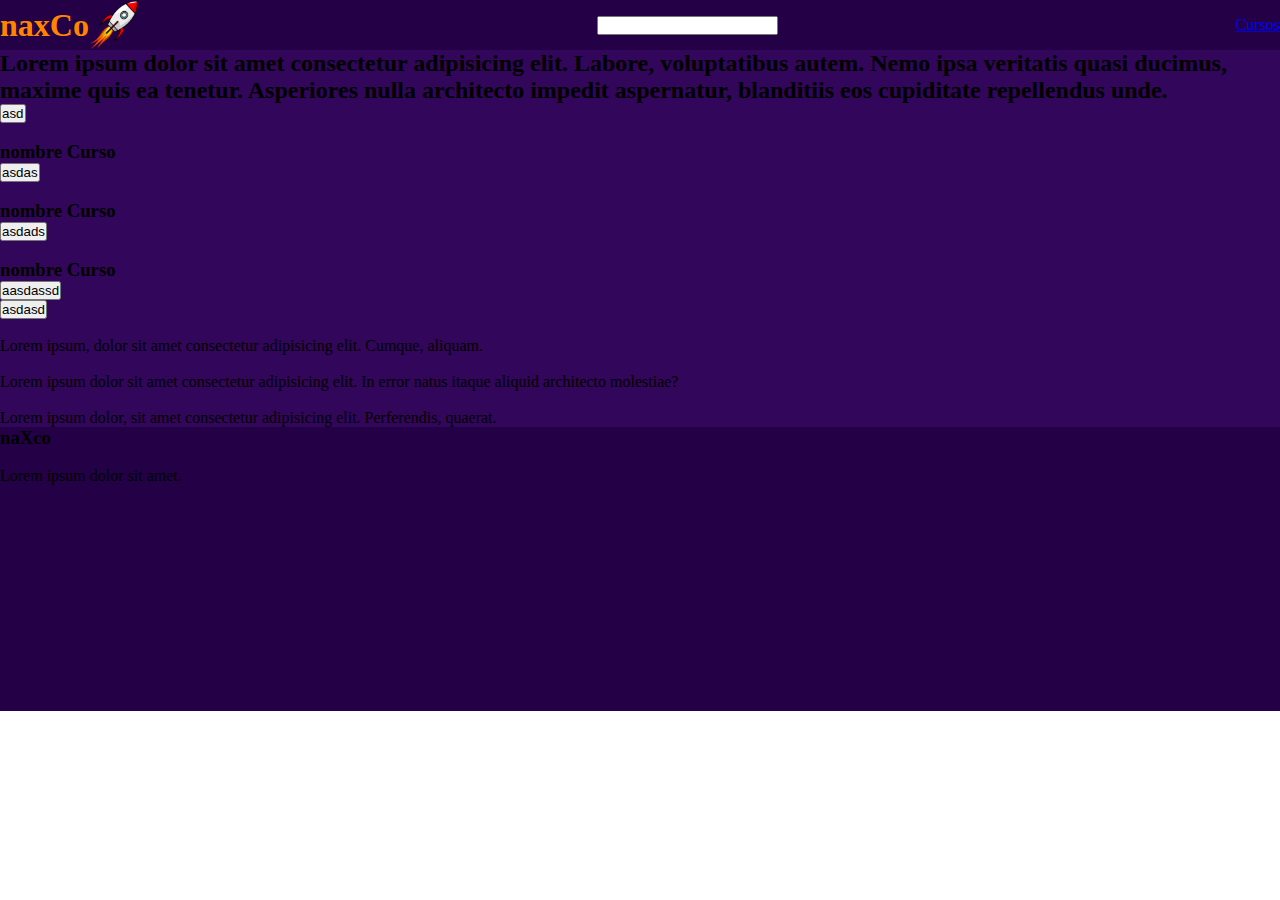
==== index.html @ 247a6f09 "primer checkpoint" ====
<!DOCTYPE html>
<html lang="en">

<head>
    <meta charset="UTF-8">
    <meta name="viewport" content="width=device-width, initial-scale=1.0">
    <link rel="stylesheet" href="css/style.css">
    <script src="js/main.js" defer></script>
    <title>Proyecto Curso</title>
</head>

<body>
    <nav class="navbar">
        <div class="nombres">
            <h1>naxCo</h1>
            <img class="cohete" src="./img/Cohetelogo.png" alt="">
        </div>
        <input class="buscador" type="text">
        <a href="#" class="plataforma">Cursos</a>
    </nav>
    <main>

        <section class="section1Intro">
            <h2>Lorem ipsum dolor sit amet consectetur adipisicing elit. Labore, voluptatibus autem. Nemo ipsa veritatis
                quasi ducimus, maxime quis ea tenetur. Asperiores nulla architecto impedit aspernatur, blanditiis eos
                cupiditate repellendus unde.</h2>
            <button>asd</button>
        </section>

        <section class="section2Cursos">
            <div class="cursos">
                <div>
                    <img src="" alt=""></img>
                    <h3>nombre Curso</h3>
                    <button>asdas</button>
                </div>
                <div>
                    <img src="" alt=""></img>
                    <h3>nombre Curso</h3>
                    <button>asdads</button>
                </div>
                <div>
                    <img src="" alt=""></img>
                    <h3>nombre Curso</h3>
                    <button>aasdassd</button>
                </div>
            </div>
            <button>asdasd</button>
        </section>

        <section class="section3Nosotros">
            <div>
                <div>
                    <img src="" alt="">
                    <p>Lorem ipsum, dolor sit amet consectetur adipisicing elit. Cumque, aliquam.</p>
                </div>
                <div>
                    <img src="" alt="">
                    <p>Lorem ipsum dolor sit amet consectetur adipisicing elit. In error natus itaque aliquid architecto
                        molestiae?</p>
                </div>
                <div>
                    <img src="" alt="">
                    <p>Lorem ipsum dolor, sit amet consectetur adipisicing elit. Perferendis, quaerat.</p>
                </div>
            </div>
        </section>
        
    </main>

    <footer>
        <div>
            <div>
                <h3>naXco</h3>
                <img src="" alt="">
                <img src="" alt="">
                <img src="" alt="">
                <img src="" alt="">
                <p>Lorem ipsum dolor sit amet.</p>
            </div>
            <div>
                <ul>
                    <li><a href="#"></a></li>
                    <li><a href="#"></a></li>
                    <li><a href="#"></a></li>
                    <li><a href="#"></a></li>
                </ul>
            </div>
            <div>
                <iframe src="" frameborder="0"></iframe>
            </div>
        </div>
    </footer>


</body>

</html>
---- css/style.css ----
* {
    padding: 0;
    margin: 0;
    box-sizing: border-box;
}


nav {
    display: flex;
    justify-content: space-between;
    align-items: center;
    background: #240046;
}

.nombres {
    display: flex;
    align-items: center;
}

.nombres h1 {
    color: #ff8500;
}

.cohete{
    width: 50px;
    height: 50px;
}

section {
    background: #32065a;
}

footer {
    background: #240046;
}
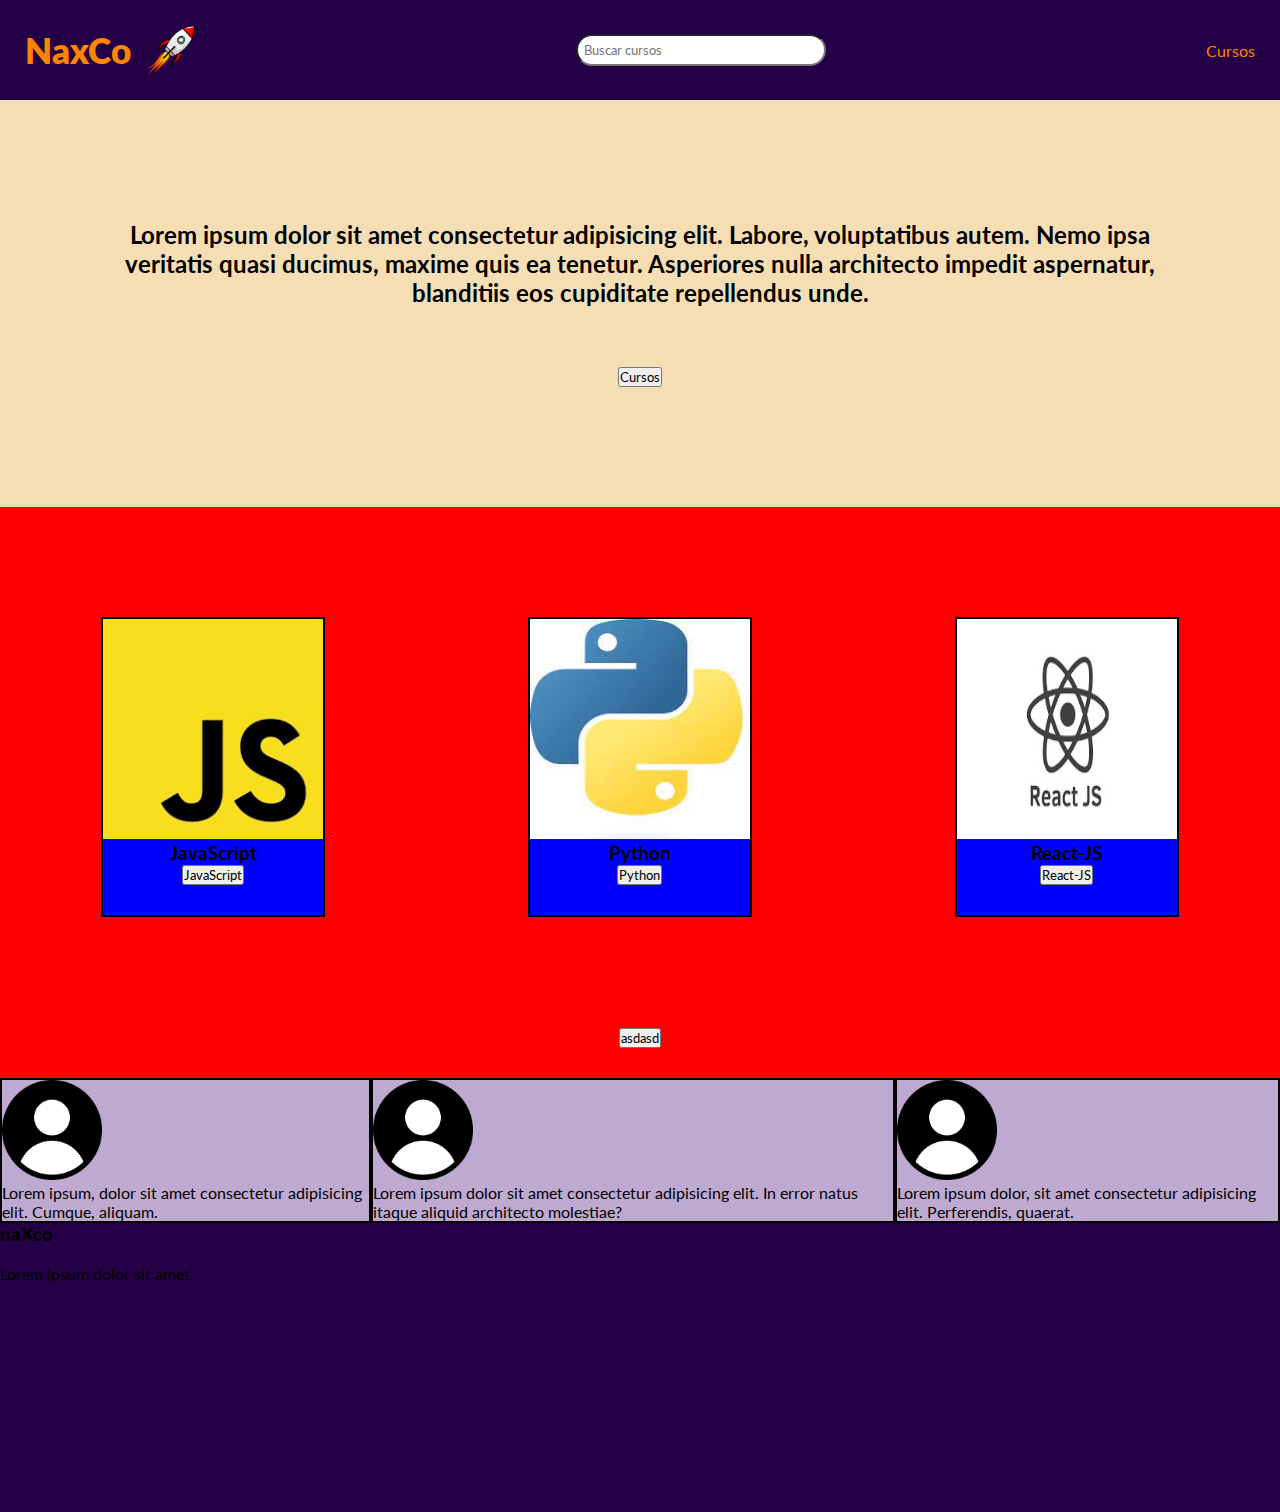
==== commit 1430728a: "checkpoint 2" ====
--- a/index.html
+++ b/index.html
@@ -12,55 +12,58 @@
 <body>
     <nav class="navbar">
         <div class="nombres">
-            <h1>naxCo</h1>
+            <a href="index.html"><h1>NaxCo</h1></a>
             <img class="cohete" src="./img/Cohetelogo.png" alt="">
         </div>
-        <input class="buscador" type="text">
-        <a href="#" class="plataforma">Cursos</a>
+        <div>
+            <input class="buscador" type="text" placeholder="Buscar cursos">
+            <i class='bx bx-search'></i>
+        </div>
+        <a class="plataforma" href="#">Cursos</a>
     </nav>
     <main>
 
         <section class="section1Intro">
             <h2>Lorem ipsum dolor sit amet consectetur adipisicing elit. Labore, voluptatibus autem. Nemo ipsa veritatis
-                quasi ducimus, maxime quis ea tenetur. Asperiores nulla architecto impedit aspernatur, blanditiis eos
-                cupiditate repellendus unde.</h2>
-            <button>asd</button>
+            quasi ducimus, maxime quis ea tenetur. Asperiores nulla architecto impedit aspernatur, blanditiis eos
+            cupiditate repellendus unde.</h2>
+            <button>Cursos</button>
         </section>
 
         <section class="section2Cursos">
             <div class="cursos">
-                <div>
-                    <img src="" alt=""></img>
-                    <h3>nombre Curso</h3>
-                    <button>asdas</button>
+                <div class="tarjeta">
+                    <img src="img/JS.png" alt=""></img>
+                    <h3>JavaScript</h3>
+                    <button>JavaScript</button>
                 </div>
-                <div>
-                    <img src="" alt=""></img>
-                    <h3>nombre Curso</h3>
-                    <button>asdads</button>
+                <div class="tarjeta">
+                    <img src="img/Python.png" alt=""></img>
+                    <h3>Python</h3>
+                    <button>Python</button>
                 </div>
-                <div>
-                    <img src="" alt=""></img>
-                    <h3>nombre Curso</h3>
-                    <button>aasdassd</button>
+                <div class="tarjeta">
+                    <img src="img/React.png" alt=""></img>
+                    <h3>React-JS</h3>
+                    <button>React-JS</button>
                 </div>
             </div>
             <button>asdasd</button>
         </section>
 
         <section class="section3Nosotros">
-            <div>
-                <div>
-                    <img src="" alt="">
+            <div class="divContainer">
+                <div class="biografia">
+                    <img src="img/usuario.png" alt="">
                     <p>Lorem ipsum, dolor sit amet consectetur adipisicing elit. Cumque, aliquam.</p>
                 </div>
-                <div>
-                    <img src="" alt="">
+                <div class="biografia">
+                    <img src="img/usuario.png" alt="">
                     <p>Lorem ipsum dolor sit amet consectetur adipisicing elit. In error natus itaque aliquid architecto
-                        molestiae?</p>
+                    molestiae?</p>
                 </div>
-                <div>
-                    <img src="" alt="">
+                <div class="biografia">
+                    <img src="img/usuario.png" alt="">
                     <p>Lorem ipsum dolor, sit amet consectetur adipisicing elit. Perferendis, quaerat.</p>
                 </div>
             </div>
--- a/css/style.css
+++ b/css/style.css
@@ -1,7 +1,10 @@
+@import url('https://fonts.googleapis.com/css2?family=Lato:wght@300&display=swap');
+
 * {
     padding: 0;
     margin: 0;
     box-sizing: border-box;
+    font-family: 'Lato', sans-serif;
 }
 
 
@@ -10,6 +13,7 @@
     justify-content: space-between;
     align-items: center;
     background: #240046;
+    padding: 25px;
 }
 
 .nombres {
@@ -17,19 +21,92 @@
     align-items: center;
 }
 
-.nombres h1 {
+.nombres h1, a{
     color: #ff8500;
+    text-decoration: none;
+}
+
+h1{
+    font-size: 35px;
+    font-weight: 800;
 }
 
 .cohete{
     width: 50px;
     height: 50px;
+    margin-left: 15px;
 }
+
+.buscador {
+    padding: 6px;
+    border-radius: 50px;
+    width: 250px;
+}
+
+.section1Intro {
+    background: wheat;
+}
+
+.section1Intro{
+    text-align: center;
+    padding: 120px;
+}
+
+.section1Intro button {
+    margin-top: 60px;
+}
+
+.section2Cursos {
+    background: red;
+    text-align: center;
+}
+
+.cursos {
+    display: flex;
+    align-items: center;
+    justify-content: space-around;
+    padding: 110px 0px 110px 0px;
+}
+
+.tarjeta {
+    border: 2px solid black;
+    background: blue;
+}
+
+.tarjeta img {
+    width: 220px;
+    height: 220px;
+}
+
+.section2Cursos button {
+    margin-bottom: 30px;
+}
+
+.section3Nosotros{
+    background-color: #bea9d1;
+}
+.divContainer{
+    display: flex;
+    justify-content:space-between;
+    align-items: center;
+}
+
+.biografia{
+    border: 2px solid black;
+}
+
+.biografia img {
+    width: 100px;
+    height: 100px;
+}
+
+
 
 section {
     background: #32065a;
 }
 
+
 footer {
     background: #240046;
-}+}
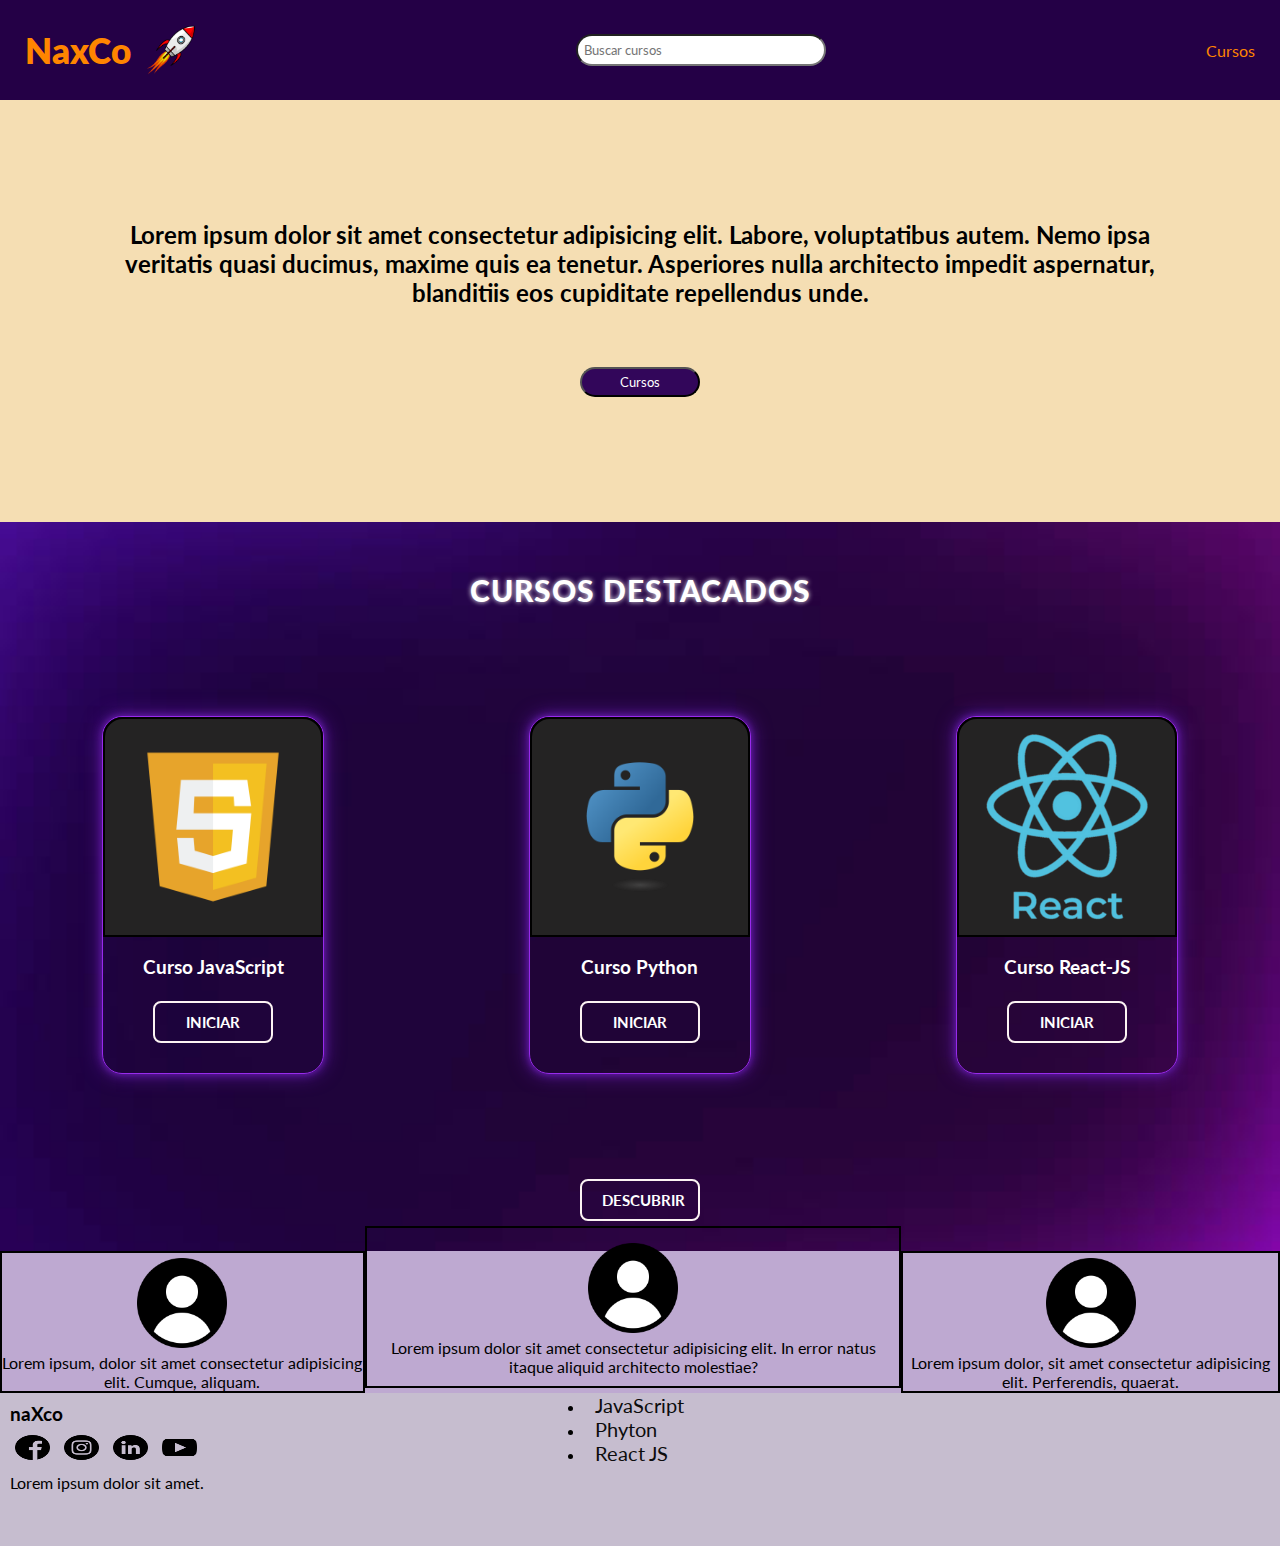
==== commit efb01fd7: "checkpoint 3" ====
--- a/index.html
+++ b/index.html
@@ -31,24 +31,25 @@
         </section>
 
         <section class="section2Cursos">
+            <h3 class="cursosDestacados">CURSOS DESTACADOS</h3>
             <div class="cursos">
                 <div class="tarjeta">
                     <img src="img/JS.png" alt=""></img>
-                    <h3>JavaScript</h3>
-                    <button>JavaScript</button>
+                    <h3>Curso JavaScript</h3>
+                    <button>INICIAR</button>
                 </div>
                 <div class="tarjeta">
                     <img src="img/Python.png" alt=""></img>
-                    <h3>Python</h3>
-                    <button>Python</button>
+                    <h3>Curso Python</h3>
+                    <button>INICIAR</button>
                 </div>
                 <div class="tarjeta">
                     <img src="img/React.png" alt=""></img>
-                    <h3>React-JS</h3>
-                    <button>React-JS</button>
+                    <h3>Curso React-JS</h3>
+                    <button>INICIAR</button>
                 </div>
             </div>
-            <button>asdasd</button>
+            <button>DESCUBRIR</button>
         </section>
 
         <section class="section3Nosotros">
@@ -72,26 +73,24 @@
     </main>
 
     <footer>
-        <div>
-            <div>
+        <div class="divContainerFooter">
+            <div class="info">
                 <h3>naXco</h3>
-                <img src="" alt="">
-                <img src="" alt="">
-                <img src="" alt="">
-                <img src="" alt="">
+                <a href=""><img src="./img/facebook.png" alt="logo facebook"></a>
+                <a href=""><img src="./img/instagram.png" alt=""></a>
+                <a href=""><img src="./img/linkedin.png" alt=""></a>
+                <a href=""><img src="./img/youtube.png" alt=""></a>
                 <p>Lorem ipsum dolor sit amet.</p>
             </div>
-            <div>
+            <div class="curso">
                 <ul>
-                    <li><a href="#"></a></li>
-                    <li><a href="#"></a></li>
-                    <li><a href="#"></a></li>
-                    <li><a href="#"></a></li>
+                    <li><a href="#">JavaScript</a></li>
+                    <li><a href="#">Phyton</a></li>
+                    <li><a href="#">React JS</a></li>
                 </ul>
             </div>
-            <div>
-                <iframe src="" frameborder="0"></iframe>
-            </div>
+            <div class="mapa">
+                <iframe src="https://www.google.com/maps/embed?pb=!1m18!1m12!1m3!1d105085.57371505346!2d-58.55268280573698!3d-34.60607874797818!2m3!1f0!2f0!3f0!3m2!1i1024!2i768!4f13.1!3m3!1m2!1s0x4aa9f0a6da5edb%3A0x11bead4e234e558b!2sObelisco!5e0!3m2!1ses-419!2sar!4v1697676610360!5m2!1ses-419!2sar" width="300" height="150" style="border:0;" allowfullscreen="" loading="lazy" referrerpolicy="no-referrer-when-downgrade"></iframe>            </div>
         </div>
     </footer>
 
--- a/css/style.css
+++ b/css/style.css
@@ -56,38 +56,103 @@
     margin-top: 60px;
 }
 
+button {
+    background-color: #32065a;
+    color: white;
+    margin-bottom: 30px;
+    width: 120px;
+    padding: 5px;
+    margin: 5px;
+    border-radius: 50px;
+    cursor: pointer;
+}
+
 .section2Cursos {
-    background: red;
+    background: #1d0136;
+    background-image: url(../img/fondovioleta.png);
+    background-repeat: no-repeat;
+    background-size: cover;
+    object-fit: cover;
     text-align: center;
 }
 
+.cursosDestacados {
+    color: white;
+    font-weight: 900;
+    font-size: 30px;
+    padding-top: 50px;
+    letter-spacing: 1px;
+    text-shadow:0 0 5px #f1f1f1;
+}
+
 .cursos {
     display: flex;
     align-items: center;
     justify-content: space-around;
-    padding: 110px 0px 110px 0px;
+    padding: 90px 0px 100px 0px;
 }
 
 .tarjeta {
-    border: 2px solid black;
-    background: blue;
+    border: 1px solid #982aec;
+    border-radius: 20px;
+    background: transparent;
+    transition: transform .6s;
+    box-shadow: 0 0 5px #5a189a,
+                0 0 10px #5a189a,
+                0 0 20px #5a189a;
+}
+
+.tarjeta:hover {
+    transform: scale(1.1);
+    transition: .6s ease;
+    box-shadow: 0 0 5px #9d4edd,
+                0 0 10px #9d4edd,
+                0 0 20px #9d4edd;
 }
 
 .tarjeta img {
     width: 220px;
     height: 220px;
+    border-radius: 20px 20px 0px 0px;
+    margin-bottom: 16px;
+    border: 2px solid black;
+    background-color: rgb(36, 35, 35);
+}
+
+.section2Cursos h3 {
+    padding-bottom: 18px;
+    color: white;
 }
 
 .section2Cursos button {
     margin-bottom: 30px;
+    padding: 10px 20px;
+    border-radius: 8px;
+    background: transparent;
+    border: 2px solid #fcf3f3;
+    transition: .5s ease;
+    font-size: 15px;
+    font-weight: 700;
+}
+
+.section2Cursos button:hover {
+    background-color: #c77dff;
+    border: 2px solid #982aec;
+    text-shadow:0 0 5px #ffffff,
+                0 0 10px #ffffff,
+                0 0 20px #ffffff;
+    box-shadow: 0 0 5px #8400ff,
+                0 0 10px #8400ff,
+                0 0 20px #8400ff;
 }
 
 .section3Nosotros{
     background-color: #bea9d1;
 }
+
 .divContainer{
     display: flex;
-    justify-content:space-between;
+    justify-content:space-around;
     align-items: center;
 }
 
@@ -100,13 +165,63 @@
     height: 100px;
 }
 
-
+.biografia{
+    display: inline-block;
+    text-align: center;
+}
+
+.biografia:nth-child(2) {
+    padding: 10px;
+    margin-top: -30px; 
+}
+
+.biografia img {
+    width: 100px;
+    height: 100px;
+    display: block;
+    margin: auto;
+    padding: 5px;
+}
 
 section {
     background: #32065a;
 }
 
-
 footer {
-    background: #240046;
-}
+    background: #c6bdcf;
+}
+
+.divContainerFooter{
+    display: grid;
+    grid-template-columns: repeat(3,1fr);
+    grid-template-rows: 200px,250px;
+    grid-template-areas:
+    "naxco cursos mapa"
+    "naxco cursos mapa"
+    "naxco cursos mapa";
+}
+.info{
+    grid-area: naxco;
+    margin: 0 auto;
+    margin: 10px;
+}
+.info img{
+    width: 45px;
+    height: 45px;
+    padding: 10px 5px;
+}
+
+.curso{
+    grid-area: cursos;
+    margin: 0 auto;
+}
+.curso ul li a{
+    color: #0c0c0c;
+    font-size: 20px;
+    padding: 10px;
+
+}
+.mapa{
+    grid-area: mapa;
+    margin: 0 auto;
+}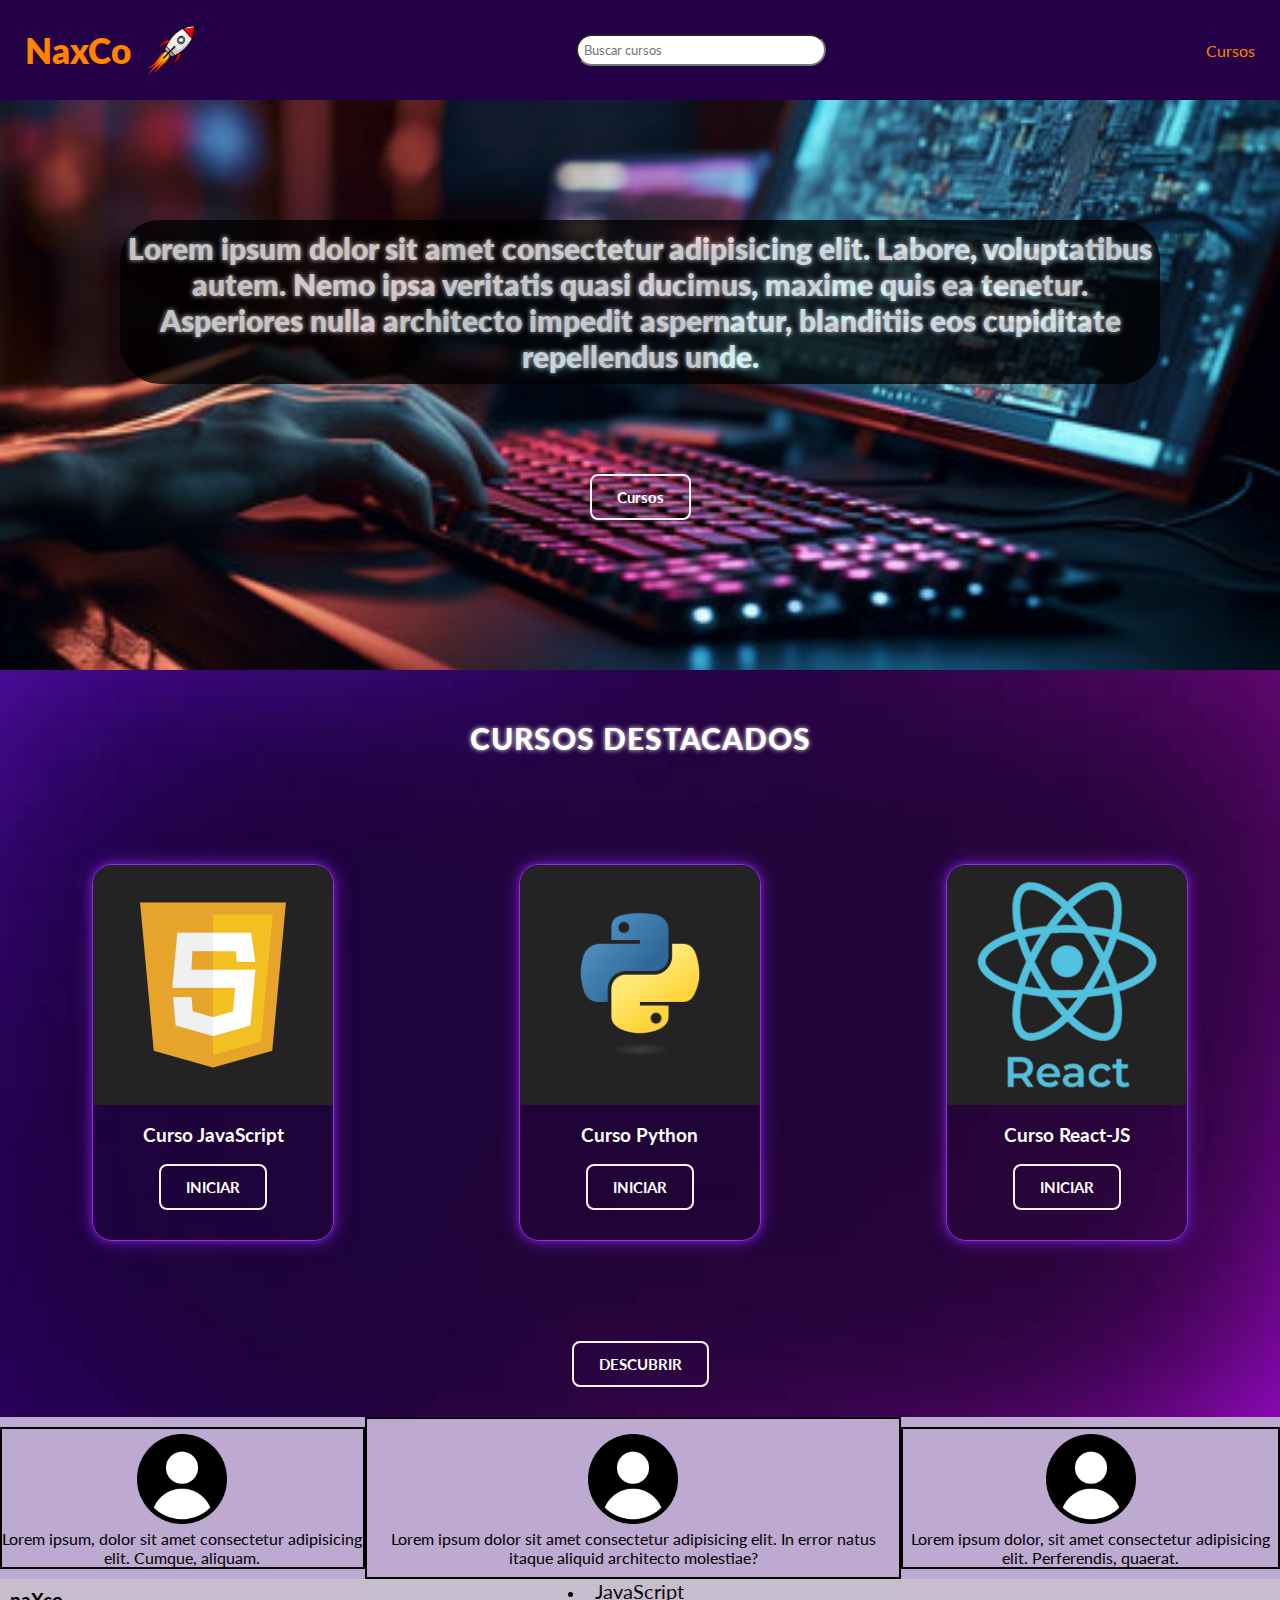
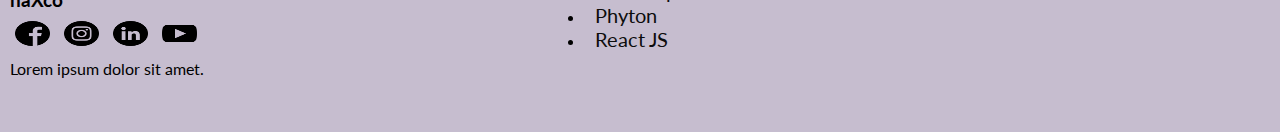
==== commit a890eccf: "checkpoint nuevo" ====
--- a/index.html
+++ b/index.html
@@ -27,7 +27,7 @@
             <h2>Lorem ipsum dolor sit amet consectetur adipisicing elit. Labore, voluptatibus autem. Nemo ipsa veritatis
             quasi ducimus, maxime quis ea tenetur. Asperiores nulla architecto impedit aspernatur, blanditiis eos
             cupiditate repellendus unde.</h2>
-            <button>Cursos</button>
+            <button class="btn1">Cursos</button>
         </section>
 
         <section class="section2Cursos">
@@ -36,20 +36,20 @@
                 <div class="tarjeta">
                     <img src="img/JS.png" alt=""></img>
                     <h3>Curso JavaScript</h3>
-                    <button>INICIAR</button>
+                    <button class="btn2">INICIAR</button>
                 </div>
                 <div class="tarjeta">
                     <img src="img/Python.png" alt=""></img>
                     <h3>Curso Python</h3>
-                    <button>INICIAR</button>
+                    <button class="btn2">INICIAR</button>
                 </div>
                 <div class="tarjeta">
                     <img src="img/React.png" alt=""></img>
                     <h3>Curso React-JS</h3>
-                    <button>INICIAR</button>
+                    <button class="btn2">INICIAR</button>
                 </div>
             </div>
-            <button>DESCUBRIR</button>
+            <button class="btn2">DESCUBRIR</button>
         </section>
 
         <section class="section3Nosotros">
--- a/css/style.css
+++ b/css/style.css
@@ -7,6 +7,7 @@
     font-family: 'Lato', sans-serif;
 }
 
+/* HEADER */
 
 nav {
     display: flex;
@@ -43,36 +44,39 @@
     width: 250px;
 }
 
+/* SECTION 1 */
+
 .section1Intro {
-    background: wheat;
-}
-
-.section1Intro{
     text-align: center;
     padding: 120px;
-}
-
-.section1Intro button {
-    margin-top: 60px;
-}
-
-button {
-    background-color: #32065a;
-    color: white;
-    margin-bottom: 30px;
-    width: 120px;
-    padding: 5px;
-    margin: 5px;
-    border-radius: 50px;
-    cursor: pointer;
-}
+    background-image: url(../img/imgcodigo.jpg);
+    background-repeat: no-repeat;
+    background-size: cover;
+    object-fit: cover;
+}
+
+.section1Intro h2 {
+    color: #ffffff;
+    font-weight: 800;
+    font-size: 30px;
+    text-shadow: 0 0 5px #ffffff;
+    margin-bottom: 90px;
+    background-color: black;
+    border-radius: 40px;
+    opacity: 75%;
+    padding: 10px 0px;
+}
+
+.btn1 {
+    background: black;
+}
+/* SECTION 2 */
 
 .section2Cursos {
     background: #1d0136;
     background-image: url(../img/fondovioleta.png);
     background-repeat: no-repeat;
     background-size: cover;
-    object-fit: cover;
     text-align: center;
 }
 
@@ -111,11 +115,10 @@
 }
 
 .tarjeta img {
-    width: 220px;
-    height: 220px;
+    width: 240px;
+    height: 240px;
     border-radius: 20px 20px 0px 0px;
     margin-bottom: 16px;
-    border: 2px solid black;
     background-color: rgb(36, 35, 35);
 }
 
@@ -124,18 +127,20 @@
     color: white;
 }
 
-.section2Cursos button {
+.btn2, .btn1 {
     margin-bottom: 30px;
-    padding: 10px 20px;
+    padding: 12px 25px;
     border-radius: 8px;
     background: transparent;
     border: 2px solid #fcf3f3;
     transition: .5s ease;
     font-size: 15px;
     font-weight: 700;
-}
-
-.section2Cursos button:hover {
+    color: white;
+    cursor: pointer;
+}
+
+.btn2:hover {
     background-color: #c77dff;
     border: 2px solid #982aec;
     text-shadow:0 0 5px #ffffff,
@@ -146,6 +151,8 @@
                 0 0 20px #8400ff;
 }
 
+/* SECTION 3 */
+
 .section3Nosotros{
     background-color: #bea9d1;
 }
@@ -172,7 +179,6 @@
 
 .biografia:nth-child(2) {
     padding: 10px;
-    margin-top: -30px; 
 }
 
 .biografia img {
@@ -186,6 +192,8 @@
 section {
     background: #32065a;
 }
+
+/* FOOTER */
 
 footer {
     background: #c6bdcf;
